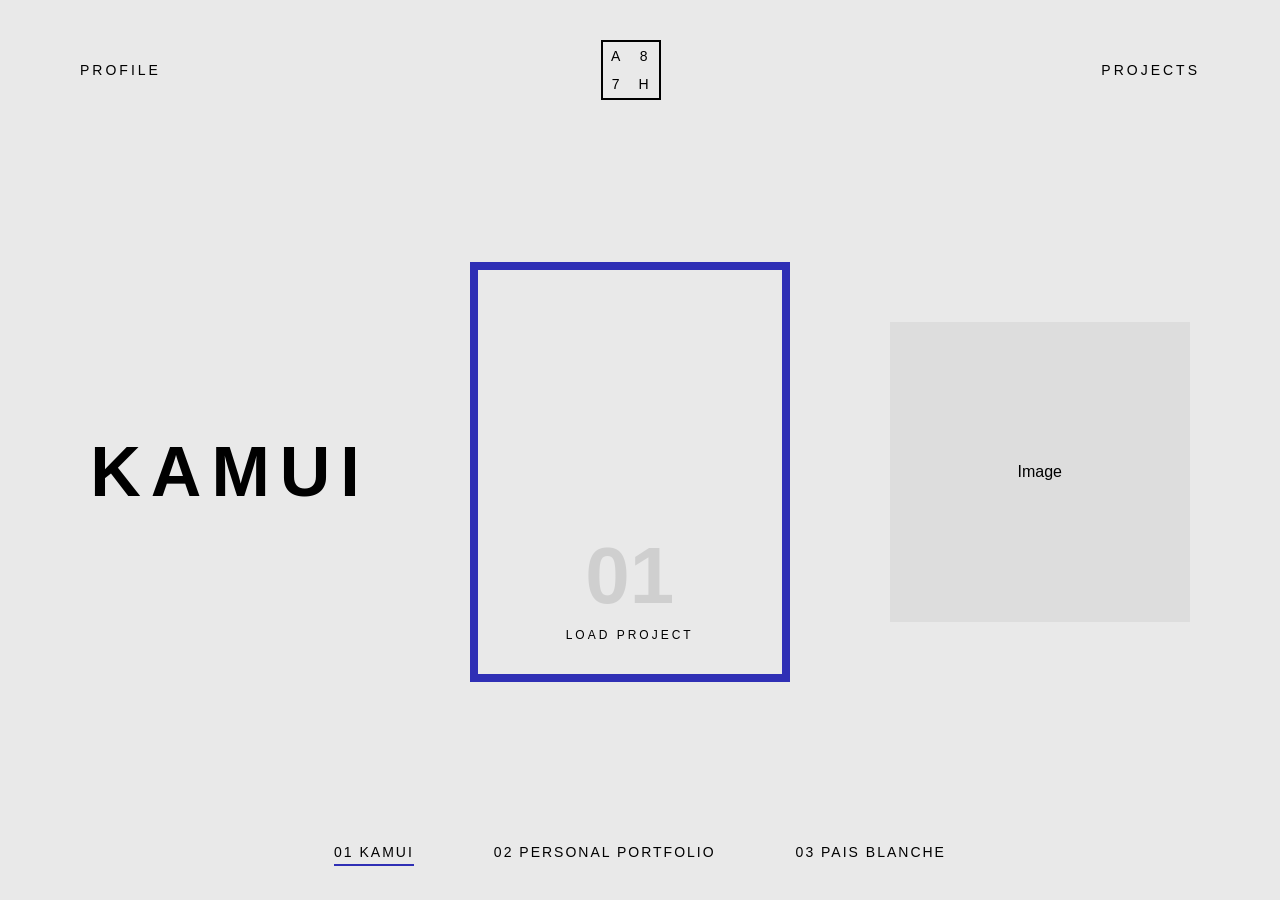
==== index.html @ e632b414 "Add initial HTML structure and CSS styles for Kamui project" ====
<!DOCTYPE html>
<html lang="en">
<head>
<meta charset="UTF-8">
<title>Kamui</title>
<link rel="stylesheet" href="style.css">
</head>

<body>

<!-- NAVBAR -->

<header class="navbar">

<div class="nav-left">PROFILE</div>

<div class="logo">
<div>A</div>
<div>8</div>
<div>7</div>
<div>H</div>
</div>

<div class="nav-right">PROJECTS</div>

</header>


<!-- HERO SECTION -->

<section class="hero">

<div class="hero-left">
<h1>KAMUI</h1>
</div>


<div class="center-box">

<div class="box"></div>

<div class="project-number">01</div>

<a href="project.html" class="load-btn">LOAD PROJECT</a>

</div>


<div class="hero-right">

<div class="image-placeholder">
Image
</div>

</div>

</section>


<!-- BOTTOM NAV -->

<footer class="bottom-nav">

<a class="active">01 KAMUI</a>

<a>02 PERSONAL PORTFOLIO</a>

<a>03 PAIS BLANCHE</a>

</footer>

</body>
</html>
---- style.css ----
*{
margin:0;
padding:0;
box-sizing:border-box;
font-family:Arial, Helvetica, sans-serif;
}

body{
background:#e9e9e9;
height:100vh;
display:flex;
flex-direction:column;
justify-content:space-between;
}


/* NAVBAR */

.navbar{
display:flex;
justify-content:space-between;
align-items:center;
padding:40px 80px;
letter-spacing:3px;
font-size:14px;
}


.logo{
border:2px solid black;
display:grid;
grid-template-columns:1fr 1fr;
width:60px;
height:60px;
text-align:center;
align-items:center;
font-size:14px;
}



/* HERO */

.hero{
display:flex;
align-items:center;
justify-content:center;
gap:100px;
}


/* LEFT TEXT */

.hero-left h1{
font-size:70px;
letter-spacing:10px;
}



/* CENTER BOX */

.center-box{
position:relative;
display:flex;
flex-direction:column;
align-items:center;
}

.box{
width:320px;
height:420px;
border:8px solid #2f2fb5;
}

.project-number{
position:absolute;
bottom:60px;
font-size:80px;
color:#cfcfcf;
font-weight:bold;
}

.load-btn{
position:absolute;
bottom:40px;
text-decoration:none;
color:black;
font-size:12px;
letter-spacing:3px;
}



/* IMAGE */

.image-placeholder{
width:300px;
height:300px;
background:#ddd;
display:flex;
align-items:center;
justify-content:center;
}



/* FOOTER */

.bottom-nav{
display:flex;
justify-content:center;
gap:80px;
padding:40px;
font-size:14px;
letter-spacing:2px;
}

.bottom-nav a{
text-decoration:none;
color:black;
position:relative;
}

.bottom-nav .active::after{
content:"";
position:absolute;
left:0;
bottom:-6px;
width:100%;
height:2px;
background:#2f2fb5;
}

/* PROJECT PAGE HERO */

.project-hero{
position:relative;
height:90vh;
overflow:hidden;
display:flex;
align-items:center;
justify-content:center;
}


/* Background placeholder */

.background-placeholder{
position:absolute;
width:100%;
height:100%;
background:#1f2aa6;
opacity:0.9;
display:flex;
align-items:center;
justify-content:center;
color:white;
font-size:30px;
}


/* Title */

.project-title{
position:absolute;
left:20%;
font-size:70px;
letter-spacing:12px;
color:black;
z-index:2;
}


/* Blue frame */

.frame-box{
position:absolute;
width:300px;
height:400px;
border:10px solid #2f2fb5;
z-index:2;
}


/* Decorative line */

.decor-line{
position:absolute;
top:35%;
left:40%;
width:100px;
height:4px;
background:#dcdcdc;
z-index:2;
}


/* Decorative circle */

.decor-circle{
position:absolute;
top:35%;
right:30%;
width:40px;
height:40px;
border:4px solid #cfcfcf;
border-radius:50%;
z-index:2;
}
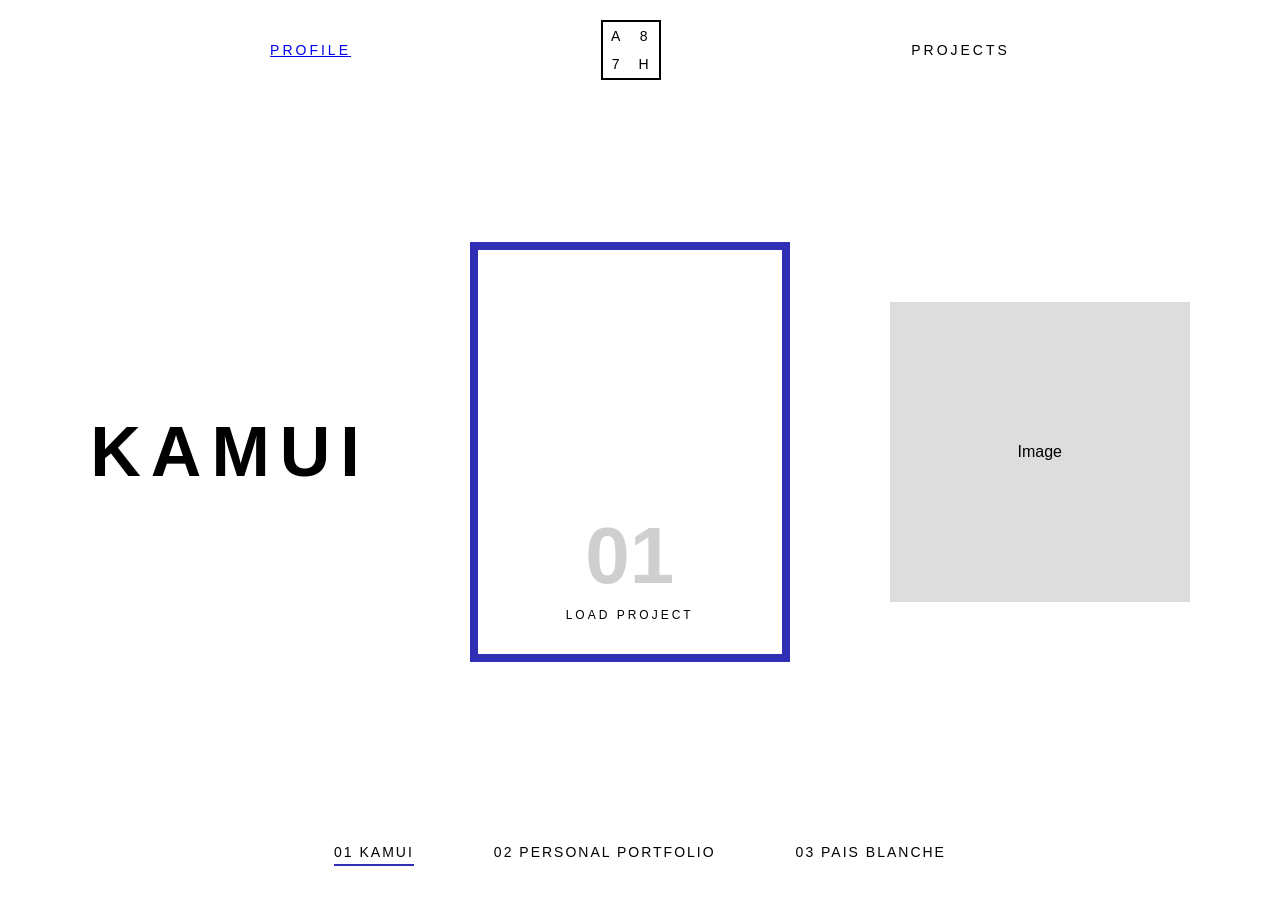
==== commit 1cc39e8f: "Update navbar links to use anchor tags and add profile page with layout and styles" ====
--- a/index.html
+++ b/index.html
@@ -12,7 +12,7 @@
 
 <header class="navbar">
 
-<div class="nav-left">PROFILE</div>
+<div class="nav-left"><a href="profile.html" class="nav-left">PROFILE</a></div>
 
 <div class="logo">
 <div>A</div>
--- a/style.css
+++ b/style.css
@@ -6,7 +6,7 @@
 }
 
 body{
-background:#e9e9e9;
+background: white;
 height:100vh;
 display:flex;
 flex-direction:column;
@@ -18,11 +18,16 @@
 
 .navbar{
 display:flex;
-justify-content:space-between;
-align-items:center;
-padding:40px 80px;
+justify-content:space-evenly;
+align-items:center;
+padding:20px 20px;
 letter-spacing:3px;
 font-size:14px;
+background:white;
+
+position:sticky;
+top:0;
+z-index:1000;
 }
 
 
@@ -207,4 +212,428 @@
 border:4px solid #cfcfcf;
 border-radius:50%;
 z-index:2;
+}
+
+/* PROJECT INFO SECTION */
+
+.project-info{
+padding:120px 15%;
+background:white;
+}
+
+
+.info-grid{
+display:grid;
+grid-template-columns:1fr 1fr 1fr;
+margin-bottom:80px;
+}
+
+
+.info-grid h4{
+letter-spacing:4px;
+font-size:12px;
+color:#3a4fa3;
+margin-bottom:20px;
+}
+
+
+.info-grid p{
+margin:6px 0;
+}
+
+
+.project-description h3{
+letter-spacing:6px;
+font-size:14px;
+margin-bottom:30px;
+color:#3a4fa3;
+}
+
+
+.project-description p{
+max-width:700px;
+line-height:1.8;
+margin-bottom:25px;
+}
+
+.project-images{
+padding:100px 0;
+display:flex;
+flex-direction:column;
+align-items:center;
+gap:80px;
+}
+
+.image-block{
+width:70%;
+height:325px;
+display:flex;
+align-items:center;
+justify-content:center;
+font-size:22px;
+}
+
+.red{
+background:#e90b45;
+color:white;
+}
+
+.gray{
+background:#eeeeee;
+}
+
+.design-system{
+display:flex;
+flex-direction:column;
+align-items:center;
+gap:100px;
+padding:120px 0;
+}
+
+
+/* COLOR BLOCKS */
+
+.color-block{
+width:70%;
+height:325px;
+display:flex;
+flex-direction:column;
+justify-content:space-between;
+padding:40px;
+color:white;
+}
+
+.red-block{
+background:#e90b45;
+}
+
+.dark-block{
+background:#0c1826;
+}
+
+.grey-block{
+background:#cfd3d6;
+color:black;
+}
+
+
+/* COLOR STRIP */
+
+.color-strip{
+display:flex;
+height:40px;
+}
+
+.color-strip div{
+flex:1;
+opacity:0.8;
+}
+
+.red-block .color-strip div:nth-child(1){background:#ff4d6d;}
+.red-block .color-strip div:nth-child(2){background:#ff758f;}
+.red-block .color-strip div:nth-child(3){background:#ff9db0;}
+.red-block .color-strip div:nth-child(4){background:#ffd1da;}
+
+.dark-block .color-strip div:nth-child(1){background:#3a3f45;}
+.dark-block .color-strip div:nth-child(2){background:#6a7078;}
+.dark-block .color-strip div:nth-child(3){background:#8e9399;}
+.dark-block .color-strip div:nth-child(4){background:#c0c4c9;}
+
+.grey-block .color-strip div:nth-child(1){background:#d5d9dc;}
+.grey-block .color-strip div:nth-child(2){background:#e3e6e8;}
+.grey-block .color-strip div:nth-child(3){background:#eceeef;}
+.grey-block .color-strip div:nth-child(4){background:#f5f6f7;}
+
+
+/* TYPOGRAPHY BLOCKS */
+
+.type-block{
+width:70%;
+height:325px;
+display:flex;
+flex-direction:column;
+justify-content:center;
+align-items:center;
+font-size:60px;
+letter-spacing:6px;
+}
+
+.light-type{
+background:#efefef;
+color:#aaa;
+}
+
+.red-type{
+background:#e90b45;
+color:white;
+}
+
+
+/* TEXT BLOCK */
+
+.text-block{
+width:70%;
+max-width:800px;
+}
+
+.text-block h4{
+letter-spacing:5px;
+font-size:13px;
+margin-bottom:25px;
+color:#4d5fa5;
+}
+
+.text-block p{
+line-height:1.8;
+margin-bottom:20px;
+}
+
+/* BRANDING SECTION */
+
+.branding-section{
+background:white;
+padding:120px 0;
+display:flex;
+justify-content:center;
+}
+
+.brand-row{
+width:70%;
+display:flex;
+gap:40px;
+}
+
+.brand-card{
+flex:1;
+height:220px;
+display:flex;
+flex-direction:column;
+justify-content:center;
+align-items:center;
+font-size:20px;
+}
+
+.red-card{
+background:#e90b45;
+color:white;
+}
+
+.dark-card{
+background:#1a1a1a;
+color:white;
+}
+
+
+/* IMAGE SECTIONS */
+
+.image-section{
+padding:50px 0;
+display:flex;
+justify-content:center;
+}
+
+.grey-bg{
+background:#e9eaee;
+}
+
+.large-image{
+width:70%;
+height:325px;
+background:white;
+display:flex;
+align-items:center;
+justify-content:center;
+font-size:24px;
+}
+
+
+/* TEXT SECTION */
+
+.text-section-white{
+background:white;
+padding:120px 15%;
+}
+
+.text-section-white h4{
+letter-spacing:4px;
+font-size:13px;
+margin-bottom:25px;
+color:#4d5fa5;
+}
+
+.text-section-white p{
+max-width:700px;
+line-height:1.8;
+margin-bottom:20px;
+}
+
+/* FOOTER */
+
+.project-footer{
+width:100%;
+}
+
+
+/* THANK YOU SECTION */
+
+.thank-section{
+text-align:center;
+padding:50px 20px;
+background:#f4f4f4;
+border-top:1px solid #ddd;
+}
+
+.thank-section h5{
+letter-spacing:4px;
+color:#5c6fb0;
+margin-bottom:20px;
+}
+
+.thank-section p{
+max-width:600px;
+margin:0 auto 30px auto;
+line-height:1.6;
+}
+
+.social-links{
+display:flex;
+justify-content:center;
+gap:60px;
+letter-spacing:3px;
+font-size:14px;
+}
+
+
+
+/* NEXT PROJECT */
+
+.next-project{
+position:relative;
+height:320px;
+display:flex;
+align-items:center;
+justify-content:center;
+background:#f4f4f4;
+overflow:hidden;
+cursor:pointer;
+}
+
+
+/* TEXT */
+
+.next-content{
+position:relative;
+z-index:2;
+text-align:center;
+}
+
+.next-label{
+letter-spacing:4px;
+font-size:12px;
+color:#5c6fb0;
+margin-bottom:10px;
+}
+
+.next-content h2{
+font-size:42px;
+letter-spacing:10px;
+}
+
+
+/* HOVER IMAGE */
+
+.hover-bg{
+position:absolute;
+width:100%;
+height:100%;
+background:#dfe3f7;
+display:flex;
+align-items:center;
+justify-content:center;
+font-size:28px;
+opacity:0;
+transition:0.4s;
+}
+
+
+/* SHOW IMAGE ON HOVER */
+
+.next-project:hover .hover-bg{
+opacity:1;
+}
+
+.next-project:hover .next-content{
+color:white;
+}
+
+/* PROFILE PAGE */
+
+.profile-page{
+background:#05070f;
+color:white;
+}
+
+
+/* LAYOUT */
+
+.profile-section{
+display:flex;
+justify-content:center;
+gap:80px;
+padding:120px 10%;
+}
+
+
+/* LEFT COLUMN */
+
+.profile-left{
+width:220px;
+font-size:12px;
+line-height:1.8;
+}
+
+.profile-left h4{
+margin-top:40px;
+letter-spacing:3px;
+font-size:11px;
+color:#5a6cc5;
+}
+
+
+/* IMAGE */
+
+.profile-image{
+width:160px;
+height:160px;
+background:#ddd;
+margin-bottom:30px;
+display:flex;
+align-items:center;
+justify-content:center;
+}
+
+
+/* RIGHT COLUMN */
+
+.profile-right{
+max-width:520px;
+}
+
+
+.profile-box{
+border:8px solid #3a3fb3;
+padding:60px;
+font-size:20px;
+line-height:1.6;
+}
+
+
+/* CONTACT LINK */
+
+.contact-link{
+display:inline-block;
+margin-top:30px;
+color:#5a6cc5;
+font-size:18px;
+text-decoration:underline;
 }
